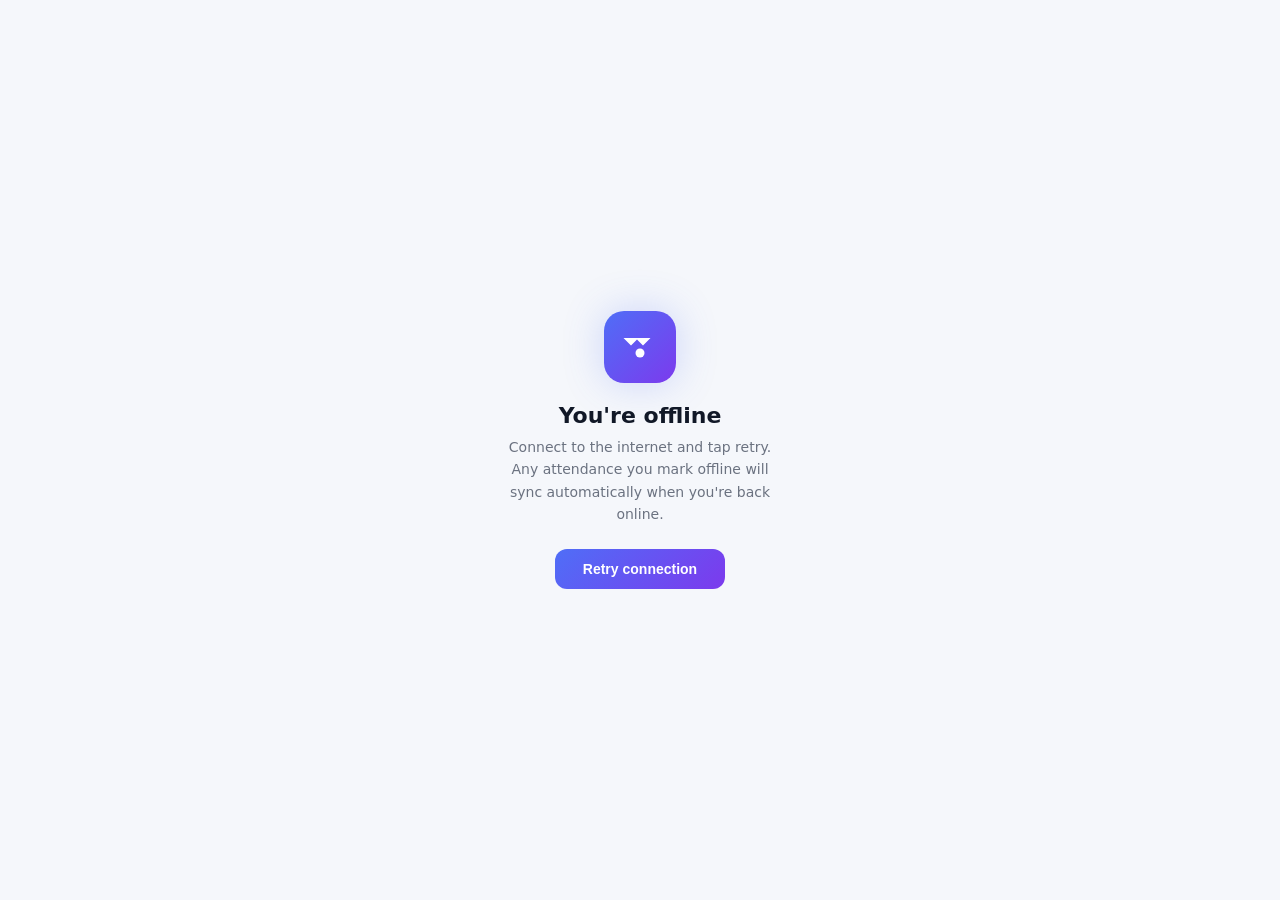
==== offline.html @ 370f9ca3 "First Commit" ====
<!DOCTYPE html>
<html lang="en">
<head>
<meta charset="UTF-8"/>
<meta name="viewport" content="width=device-width,initial-scale=1"/>
<title>BioAttend : Offline</title>
<style>
:root {
  /* Default: Light Theme */
  --bg: #f5f7fb;
  --card: #ffffff;
  --acc: #4f6ef7;
  --text: #111827;
  --muted: #6b7280;
}

/* Automatically switch to dark mode if the device uses it */
@media (prefers-color-scheme: dark) {
  :root {
    --bg: #020917;
    --card: #0b1224;
    --acc: #4f6ef7;
    --text: #eef2ff;
    --muted: #94a3b8;
  }
}

* {
  box-sizing: border-box;
  margin: 0;
  padding: 0;
}

body {
  font-family: system-ui, -apple-system, sans-serif;
  background: var(--bg);
  color: var(--text);
  min-height: 100vh;
  display: flex;
  align-items: center;
  justify-content: center;
  padding: 24px;
  text-align: center;
  transition: background .25s ease, color .25s ease;
}

.icon {
  width: 72px;
  height: 72px;
  background: linear-gradient(135deg, #4f6ef7, #7c3aed);
  border-radius: 20px;
  display: flex;
  align-items: center;
  justify-content: center;
  margin: 0 auto 20px;
  box-shadow: 0 0 40px rgba(79,110,247,.25);
}

.icon svg {
  width: 36px;
  height: 36px;
  fill: #fff;
}

h1 {
  font-size: 22px;
  font-weight: 700;
  margin-bottom: 8px;
}

p {
  font-size: 14px;
  color: var(--muted);
  line-height: 1.6;
  max-width: 280px;
  margin: 0 auto 24px;
}

button {
  background: linear-gradient(135deg, #4f6ef7, #7c3aed);
  color: #fff;
  border: none;
  border-radius: 12px;
  padding: 12px 28px;
  font-size: 14px;
  font-weight: 600;
  cursor: pointer;
  transition: opacity .2s;
}

button:hover {
  opacity: .88;
}
</style>
</head>
<body>
  <div>
    <div class="icon">
      <svg viewBox="0 0 24 24"><path d="M1 6l5 5 4-4 4 4 5-5"/><circle cx="12" cy="16" r="3"/></svg>
    </div>
    <h1>You're offline</h1>
    <p>Connect to the internet and tap retry. Any attendance you mark offline will sync automatically when you're back online.</p>
    <button onclick="location.reload()">Retry connection</button>
  </div>
</body>
</html>
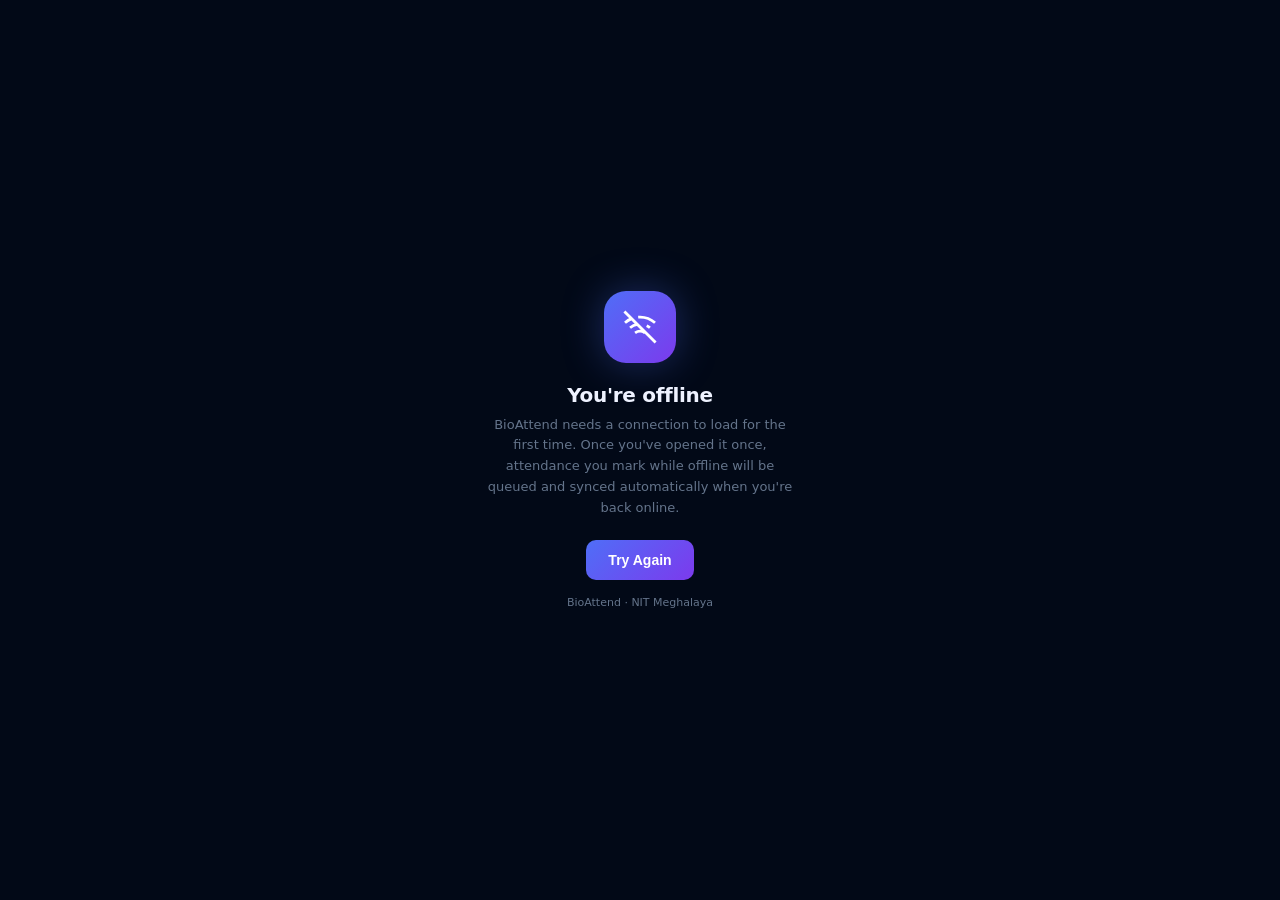
==== commit b2d90a14: "Features Changed" ====
--- a/offline.html
+++ b/offline.html
@@ -1,106 +1,45 @@
 <!DOCTYPE html>
-<html lang="en">
+<html lang="en" data-theme="dark">
 <head>
 <meta charset="UTF-8"/>
-<meta name="viewport" content="width=device-width,initial-scale=1"/>
-<title>BioAttend : Offline</title>
+<meta name="viewport" content="width=device-width,initial-scale=1,maximum-scale=1,user-scalable=no"/>
+<meta name="theme-color" content="#020917"/>
+<title>BioAttend · Offline</title>
 <style>
-:root {
-  /* Default: Light Theme */
-  --bg: #f5f7fb;
-  --card: #ffffff;
-  --acc: #4f6ef7;
-  --text: #111827;
-  --muted: #6b7280;
+:root{
+  --bg:#020917;--surface:#0b1530;--text:#eef2ff;--muted:#64748b;
+  --acc:#4f6ef7;--acc2:#7c3aed;--border:rgba(99,130,255,.16);
 }
-
-/* Automatically switch to dark mode if the device uses it */
-@media (prefers-color-scheme: dark) {
-  :root {
-    --bg: #020917;
-    --card: #0b1224;
-    --acc: #4f6ef7;
-    --text: #eef2ff;
-    --muted: #94a3b8;
-  }
+*,*::before,*::after{box-sizing:border-box;margin:0;padding:0;}
+html,body{height:100%;}
+body{
+  font-family:'Segoe UI',system-ui,sans-serif;background:var(--bg);color:var(--text);
+  min-height:100vh;display:flex;flex-direction:column;align-items:center;justify-content:center;
+  text-align:center;padding:32px;
 }
-
-* {
-  box-sizing: border-box;
-  margin: 0;
-  padding: 0;
+.icon{
+  width:72px;height:72px;border-radius:22px;margin-bottom:20px;
+  background:linear-gradient(135deg,var(--acc),var(--acc2));
+  display:flex;align-items:center;justify-content:center;
+  box-shadow:0 0 40px rgba(79,110,247,.35);
 }
-
-body {
-  font-family: system-ui, -apple-system, sans-serif;
-  background: var(--bg);
-  color: var(--text);
-  min-height: 100vh;
-  display: flex;
-  align-items: center;
-  justify-content: center;
-  padding: 24px;
-  text-align: center;
-  transition: background .25s ease, color .25s ease;
+.icon svg{width:34px;height:34px;stroke:#fff;}
+h1{font-size:20px;font-weight:800;margin-bottom:8px;letter-spacing:-.3px;}
+p{font-size:13px;color:var(--muted);line-height:1.6;max-width:320px;margin-bottom:22px;}
+button{
+  padding:12px 22px;border:none;border-radius:10px;font-size:14px;font-weight:700;
+  background:linear-gradient(135deg,var(--acc),var(--acc2));color:#fff;cursor:pointer;
 }
-
-.icon {
-  width: 72px;
-  height: 72px;
-  background: linear-gradient(135deg, #4f6ef7, #7c3aed);
-  border-radius: 20px;
-  display: flex;
-  align-items: center;
-  justify-content: center;
-  margin: 0 auto 20px;
-  box-shadow: 0 0 40px rgba(79,110,247,.25);
-}
-
-.icon svg {
-  width: 36px;
-  height: 36px;
-  fill: #fff;
-}
-
-h1 {
-  font-size: 22px;
-  font-weight: 700;
-  margin-bottom: 8px;
-}
-
-p {
-  font-size: 14px;
-  color: var(--muted);
-  line-height: 1.6;
-  max-width: 280px;
-  margin: 0 auto 24px;
-}
-
-button {
-  background: linear-gradient(135deg, #4f6ef7, #7c3aed);
-  color: #fff;
-  border: none;
-  border-radius: 12px;
-  padding: 12px 28px;
-  font-size: 14px;
-  font-weight: 600;
-  cursor: pointer;
-  transition: opacity .2s;
-}
-
-button:hover {
-  opacity: .88;
-}
+.hint{margin-top:16px;font-size:11px;color:var(--muted);}
 </style>
 </head>
 <body>
-  <div>
-    <div class="icon">
-      <svg viewBox="0 0 24 24"><path d="M1 6l5 5 4-4 4 4 5-5"/><circle cx="12" cy="16" r="3"/></svg>
-    </div>
-    <h1>You're offline</h1>
-    <p>Connect to the internet and tap retry. Any attendance you mark offline will sync automatically when you're back online.</p>
-    <button onclick="location.reload()">Retry connection</button>
+  <div class="icon">
+    <svg viewBox="0 0 24 24" fill="none" stroke="currentColor" stroke-width="2"><path d="M1 1l22 22M16.72 11.06A10.94 10.94 0 0119 12.55M5 12.55a10.94 10.94 0 015.17-2.39M10.71 5.05A16 16 0 0122.58 9M1.42 9a15.91 15.91 0 014.7-2.88M8.53 16.11a6 6 0 016.95 0M12 20h.01"/></svg>
   </div>
+  <h1>You're offline</h1>
+  <p>BioAttend needs a connection to load for the first time. Once you've opened it once, attendance you mark while offline will be queued and synced automatically when you're back online.</p>
+  <button onclick="location.reload()">Try Again</button>
+  <div class="hint">BioAttend · NIT Meghalaya</div>
 </body>
 </html>
